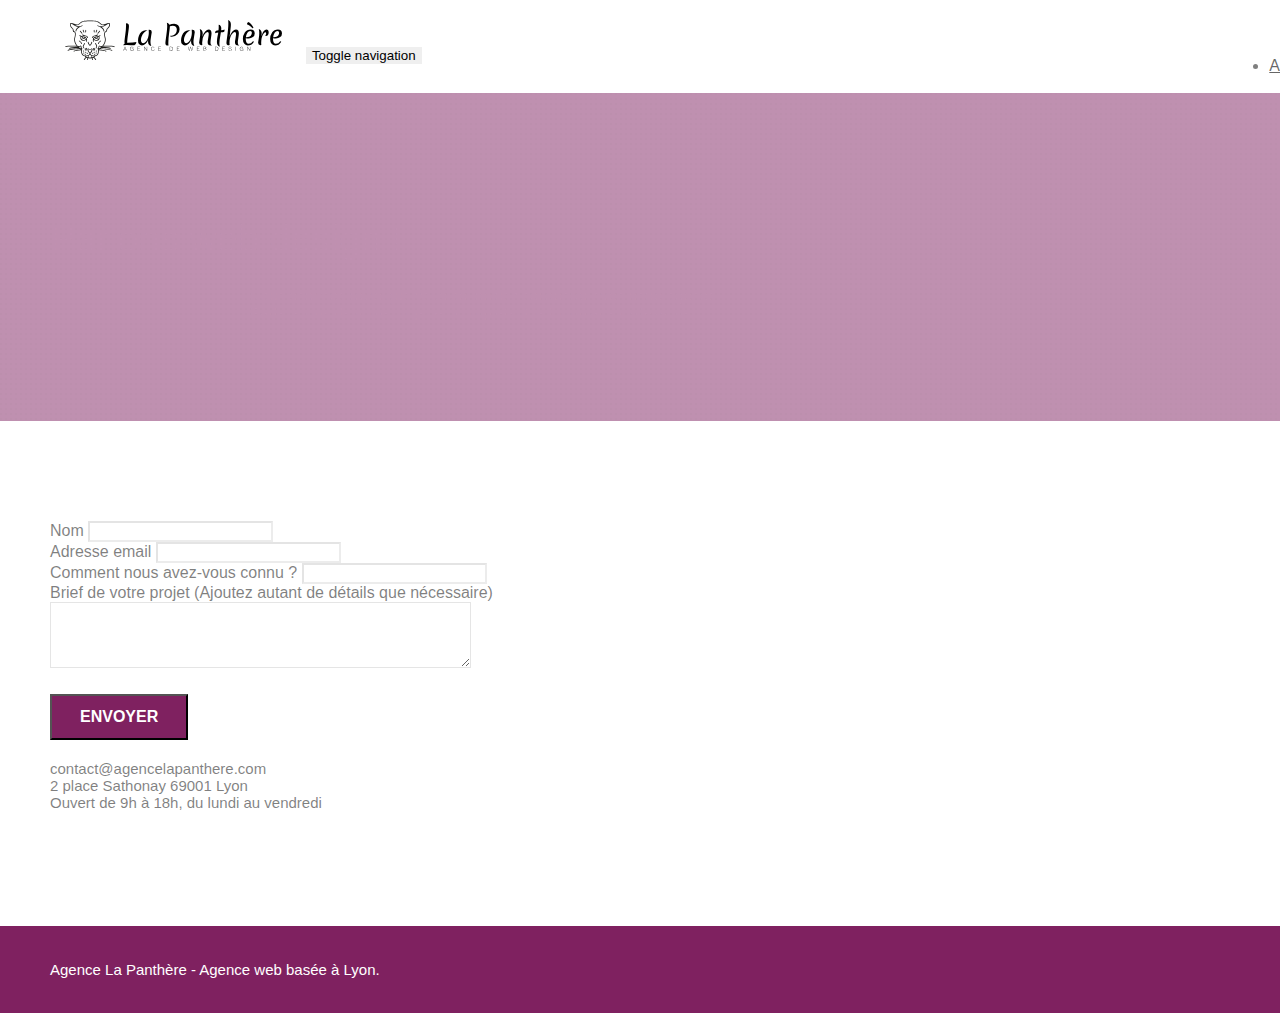
==== contact.html @ 4a020c7c "#10 Nom fichier html page contact non adapté" ====
<!doctype html>
<html lang="Default">
<head>
    <meta charset="utf-8">
    <meta name="keywords" content="">
    <meta name="description" content="">
    <meta name="viewport" content="width=device-width, initial-scale=1.0, viewport-fit=cover">
    <link rel="shortcut icon" type="image/png" href="favicon.jpg">
    
	<link rel="stylesheet" type="text/css" href="./css/bootstrap.min.css">
	<link rel="stylesheet" type="text/css" href="style.css">
	<link rel="stylesheet" type="text/css" href="./css/font-awesome.min.css">
	<link rel="stylesheet" type="text/css" href="./css/et-line.min.css">
	
    
	<script src="./js/jquery-2.1.0.min.js"></script>
	<script src="./js/bootstrap.min.js"></script>
	<script src="./js/blocs.min.js"></script>
	<script src="./js/jqBootstrapValidation.js"></script>
	<script src="./js/formHandler.js"></script>
    <title>Contact - La Panthère</title>

    
<!-- Analytics -->
 
<!-- Analytics END -->
    
</head>
<body>
<!-- Principal conteneur -->
<div class="page-container">
    
<!-- bloc-0 -->
<div class="bloc bgc-white l-bloc " id="bloc-0">
	<div class="container bloc-sm">
		<nav class="navbar row">
			<div class="navbar-header">
				<a class="navbar-brand" href="index.html"><img src="img/agence-la-panthere-monochrome.svg" alt="atlanta web design logo" height="40" /></a>
				<button id="nav-toggle" type="button" class="ui-navbar-toggle navbar-toggle" data-toggle="collapse" data-target=".navbar-1">
					<span class="sr-only">Toggle navigation</span><span class="icon-bar"></span><span class="icon-bar"></span><span class="icon-bar"></span>
				</button>
			</div>
			<div class="collapse navbar-collapse navbar-1 special-dropdown-nav">
				<ul class="site-navigation nav navbar-nav">
					<li>
						<a href="index.html">Accueil</a>
					</li>
					<li>
					</li>
					<li>
						<a href="contact.html">Contact</a>
					</li>
				</ul>
			</div>
		</nav>
	</div>
</div>
<!-- bloc-0 END -->

<!-- bloc-6 -->
<div class="bloc bg-dots-bg bg-repeat bgc-atomic-tangerine d-bloc bloc-bg-texture texture-paper" id="bloc-6">
	<div class="container bloc-lg">
		<div class="row">
			<div class="col-sm-12">
				<h1 class="text-center hero-bloc-text tc-white">
					Parlons web design !
				</h1>
				<p class="text-center mg-lg tc-white tight-width-whitespace">
					Nous sommes ravis que vous souhaitiez collaborer avec notre agence.<br>
					Parlez-nous de votre projet en complétant le formulaire ci-dessous.
				</p>
			</div>
		</div>
	</div>
</div>
<!-- bloc-6 END -->

<!-- bloc-7 -->
<div class="bloc bgc-white l-bloc" id="bloc-7">
	<div class="container bloc-lg">
		<div class="row">
			<div class="col-sm-6">
				<form id="form_1" novalidate success-msg="Your message has been sent." fail-msg="Sorry it seems that our mail server is not responding, Sorry for the inconvenience!">
					<div class="form-group">
						<label>
							Nom
						</label>
						<input id="name" class="form-control" required />
					</div>
					<div class="form-group">
						<label>
							Adresse email
						</label>
						<input id="email" class="form-control" type="email" required />
					</div>
					<div class="form-group">
						<label>
							Comment nous avez-vous connu ?
						</label>
						<input class="form-control" type="email" required id="input_504" />
					</div>
					<div class="form-group">
						<label>
							Brief de votre projet (Ajoutez autant de détails que nécessaire)<br>
						</label><textarea id="message" class="form-control" rows="4" cols="50" required></textarea>
					</div> 
					<button class="bloc-button btn btn-lg btn-block cta-hero btn-atomic-tangerine" type="submit">
						Envoyer
					</button>
				</form>
			</div>
			<div class="col-sm-6">
				<p>
					contact@agencelapanthere.com<br>2 place Sathonay 69001 Lyon<br>Ouvert de 9h à 18h, du lundi au vendredi<br>
				</p>
			</div>
		</div>
	</div>
</div>
<!-- bloc-7 END -->

<!-- ScrollToTop Button -->
<a class="bloc-button btn btn-d scrollToTop" onclick="scrollToTarget('1')"><span class="fa fa-chevron-up"></span></a>
<!-- ScrollToTop Button END-->


<!-- Footer - bloc-8 -->
<div class="bloc bgc-atomic-tangerine d-bloc" id="bloc-8">
	<div class="container bloc-sm">
		<div class="row">
			<div class="col-sm-12">
				<p class="text-center white">
					Agence La Panthère - Agence web basée à Lyon.<br>
				</p>
				<div class="row row-no-gutters social">
					<div class="col-sm-3">
						<div class="text-center">
							<a class="social" href="index.html"><span class="fa fa-twitter icon-md"></span></a>
						</div>
					</div>
					<div class="col-sm-3">
						<div class="text-center">
							<a class="social" href="index.html"><span class="fa fa-facebook icon-md"></span></a>
						</div>
					</div>
					<div class="col-sm-3">
						<div class="text-center">
							<a class="social" href="index.html"><span class="fa fa-dribbble icon-md"></span></a>
						</div>
					</div>
					<div class="col-sm-3">
						<div class="text-center">
							<a class="social" href="index.html"><span class="fa fa-instagram icon-md"></span></a>
						</div>
					</div>
				</div>
			</div>
		</div>
	</div>
</div>
<!-- Footer - bloc-8 END -->

</div>
<!-- Principal conteneur END -->
    

</body>
</html>
---- style.css ----
body {
    margin: 0;
    padding: 0;
    background: #FFF;
    overflow-x: hidden;
    -webkit-font-smoothing: antialiased;
    -moz-osx-font-smoothing: grayscale;
}

a,
button {
    transition: all .3s ease-in-out;
    outline: none!important;
}

a:hover {
    text-decoration: none;
    cursor: pointer;
}

#page-loading-blocs-notifaction {
    position: fixed;
    top: 0;
    bottom: 0;
    width: 100%;
    z-index: 100000;
    background: #FFFFFF url("img/pageload-spinner.gif") no-repeat center center;
}

.bloc {
    width: 100%;
    clear: both;
    background: 50% 50% no-repeat;
    padding: 0 50px;
    -webkit-background-size: cover;
    -moz-background-size: cover;
    -o-background-size: cover;
    background-size: cover;
    position: relative;
}

.bloc .container {
    padding-left: 0;
    padding-right: 0;
}

.bloc-lg {
    padding: 100px 50px;
}

.bloc-md {
    padding: 50px;
}

.bloc-sm {
    padding: 20px 50px;
}

.bg-center,
.bg-l-edge,
.bg-r-edge,
.bg-t-edge,
.bg-b-edge,
.bg-tl-edge,
.bg-bl-edge,
.bg-tr-edge,
.bg-br-edge,
.bg-repeat {
    -webkit-background-size: auto!important;
    -moz-background-size: auto!important;
    -o-background-size: auto!important;
    background-size: auto!important;
}

.bg-repeat {
    background: repeat;
}

.bg-t-edge {
    background: top no-repeat;
}

.bloc-bg-texture::before {
    content: "";
    background-size: 2px 2px;
    position: absolute;
    top: 0;
    bottom: 0;
    left: 0;
    right: 0;
}

.texture-paper::before {
    background-size: 280px 280px;
    background-color: #FFF;
    opacity: 0.5;
}

.b-parallax {
    background-attachment: fixed;
}

.d-bloc {
    color: rgba(255, 255, 255, .7);
}

.d-bloc button:hover {
    color: rgba(255, 255, 255, .9);
}

.d-bloc .icon-round,
.d-bloc .icon-square,
.d-bloc .icon-rounded,
.d-bloc .icon-semi-rounded-a,
.d-bloc .icon-semi-rounded-b {
    border-color: rgba(255, 255, 255, .9);
}

.d-bloc .divider-h span {
    border-color: rgba(255, 255, 255, .2);
}

.d-bloc .a-btn,
.d-bloc .navbar a,
.d-bloc .navbar-brand,
.d-bloc a .icon-sm,
.d-bloc a .icon-md,
.d-bloc a .icon-lg,
.d-bloc a .icon-xl,
.d-bloc h1 a,
.d-bloc h2 a,
.d-bloc h3 a,
.d-bloc h4 a,
.d-bloc h5 a,
.d-bloc h6 a,
.d-bloc p a {
    color: rgba(255, 255, 255, .6);
}

.d-bloc .a-btn:hover,
.d-bloc .navbar a:hover,
.d-bloc .navbar-brand:hover,
.d-bloc a:hover .icon-sm,
.d-bloc a:hover .icon-md,
.d-bloc a:hover .icon-lg,
.d-bloc a:hover .icon-xl,
.d-bloc h1 a:hover,
.d-bloc h2 a:hover,
.d-bloc h3 a:hover,
.d-bloc h4 a:hover,
.d-bloc h5 a:hover,
.d-bloc h6 a:hover,
.d-bloc p a:hover {
    color: rgba(255, 255, 255, 1);
}

.d-bloc .navbar-toggle .icon-bar {
    background: rgba(255, 255, 255, 1);
}

.d-bloc .btn-wire,
.d-bloc .btn-wire:hover {
    color: rgba(255, 255, 255, 1);
    border-color: rgba(255, 255, 255, 1);
}

.d-bloc .panel {
    color: rgba(0, 0, 0, .5);
}

.d-bloc .panel button:hover {
    color: rgba(0, 0, 0, .7);
}

.d-bloc .panel icon {
    border-color: rgba(0, 0, 0, .7);
}

.d-bloc .panel .divider-h span {
    border-color: rgba(0, 0, 0, .1);
}

.d-bloc .panel .a-btn {
    color: rgba(0, 0, 0, .6);
}

.d-bloc .panel .a-btn:hover {
    color: rgba(0, 0, 0, 1);
}

.d-bloc .panel .btn-wire,
.d-bloc .panel .btn-wire:hover {
    color: rgba(0, 0, 0, .7);
    border-color: rgba(0, 0, 0, .3);
}

.d-bloc .panel,
.l-bloc {
    color: rgba(0, 0, 0, .5);
}

.d-bloc .panel button:hover,
.l-bloc button:hover {
    color: rgba(0, 0, 0, .7);
}

.l-bloc .icon-round,
.l-bloc .icon-square,
.l-bloc .icon-rounded,
.l-bloc .icon-semi-rounded-a,
.l-bloc .icon-semi-rounded-b {
    border-color: rgba(0, 0, 0, .7);
}

.d-bloc .panel .divider-h span,
.l-bloc .divider-h span {
    border-color: rgba(0, 0, 0, .1);
}

.d-bloc .panel .a-btn,
.l-bloc .a-btn,
.l-bloc .navbar a,
.l-bloc .navbar-brand,
.l-bloc a .icon-sm,
.l-bloc a .icon-md,
.l-bloc a .icon-lg,
.l-bloc a .icon-xl,
.l-bloc h1 a,
.l-bloc h2 a,
.l-bloc h3 a,
.l-bloc h4 a,
.l-bloc h5 a,
.l-bloc h6 a,
.l-bloc p a {
    color: rgba(0, 0, 0, .6);
}

.d-bloc .panel .a-btn:hover,
.l-bloc .a-btn:hover,
.l-bloc .navbar a:hover,
.l-bloc .navbar-brand:hover,
.l-bloc a:hover .icon-sm,
.l-bloc a:hover .icon-md,
.l-bloc a:hover .icon-lg,
.l-bloc a:hover .icon-xl,
.l-bloc h1 a:hover,
.l-bloc h2 a:hover,
.l-bloc h3 a:hover,
.l-bloc h4 a:hover,
.l-bloc h5 a:hover,
.l-bloc h6 a:hover,
.l-bloc p a:hover {
    color: rgba(0, 0, 0, 1);
}

.l-bloc .navbar-toggle .icon-bar {
    color: rgba(0, 0, 0, .6);
}

.d-bloc .panel .btn-wire,
.d-bloc .panel .btn-wire:hover,
.l-bloc .btn-wire,
.l-bloc .btn-wire:hover {
    color: rgba(0, 0, 0, .7);
    border-color: rgba(0, 0, 0, .3);
}

.voffset {
    margin-top: 30px;
}

.voffset-lg {
    margin-top: 80px;
}

.row-no-gutters {
    margin-right: 0;
    margin-left: 0;
}

.row.row-no-gutters > [class^="col-"],
.row.row-no-gutters > [class*=" col-"] {
    padding-right: 0;
    padding-left: 0;
}

#bloc-1-hero h1 {
    font-size: 32px;
}

.navbar {
    margin-bottom: 0;
    z-index: 1;
}

.navbar-brand {
    height: auto;
    padding: 3px 15px;
    font-size: 25px;
    font-weight: normal;
    font-weight: 600;
    line-height: 44px;
}

.navbar-brand img {
    max-height: 200px;
    margin: 0 5px 0 0;
    display: inline;
}

.navbar-brand img[src$=svg] {
    min-width: 100px;
}

.nav-center .navbar-brand img {
    margin: 0;
}

.navbar .nav {
    padding-top: 2px;
    margin-right: -16px;
    float: right;
    z-index: 1;
}

.nav > li {
    float: left;
    margin-top: 4px;
    font-size: 16px;
}

.navbar-nav .open .dropdown-menu > li > a {
    text-align: inherit;
}

.nav > li a:hover,
.nav > li a:focus {
    background: transparent;
}

.navbar-toggle {
    margin: 10px 10px 0 0;
    border: 0px;
}

.navbar-toggle:hover {
    background: transparent!important;
}

.navbar-toggle .icon-bar {
    background-color: rgba(0, 0, 0, .5);
    width: 26px;
}

.nav-invert .navbar .nav {
    float: left;
}

.nav-invert .navbar-header,
.nav-invert .navbar-brand {
    float: right;
    position: relative;
    z-index: 2;
}

@media (min-width: 768px) {
    .site-navigation {
        position: absolute;
        top: 50%;
        right: 20px;
        transform: translate(0, -50%);
        -webkit-transform: translateY(-50%);
    }
    .nav > li .dropdown-menu a,
    .nav > li .dropdown-menu a:hover {
        color: #484848;
    }
    .nav-invert .site-navigation {
        left: 0;
        right: 0;
    }
    .nav-center {
        text-align: center;
    }
    .nav-center .navbar-header {
        width: 100%;
    }
    .nav-center .navbar-header,
    .nav-center .navbar-brand,
    .nav-center .nav > li {
        float: none;
        display: inline-block;
    }
    .nav-center .site-navigation {
        position: relative;
        width: 100%;
        right: 0;
        margin-right: 0px;
        margin-top: 20px;
    }
    .nav-center.mini-nav .navbar-toggle {
        float: none;
        margin: 10px auto 0;
    }
}

.nav > li > .dropdown a {
    background: none!important;
    display: block;
    padding: 14px 15px;
}

nav .caret {
    margin: 0 5px;
}

.dropdown-menu .dropdown-menu {
    top: -8px;
    left: 100%;
}

.dropdown-menu .dropmenu-flow-right {
    top: 100%;
    left: 0;
    margin-left: -1px;
    border-top-left-radius: 0;
    border-top-right-radius: 0;
}

.dropdown-menu .dropdown span {
    border: 4px solid black;
    border-top-color: transparent;
    border-right-color: transparent;
    border-bottom-color: transparent;
    margin: 6px -5px 0 0!important;
    float: right;
}

.mg-md {
    margin-top: 10px;
    margin-bottom: 20px;
}

.mg-lg {
    margin-top: 10px;
    margin-bottom: 40px;
}

.btn {
    margin: 0 5px 5px 0;
}

.btn.pull-right {
    margin: 0 0 5px 5px;
}

.btn-d,
.btn-d:hover,
.btn-d:focus {
    color: #FFF;
    background: rgba(0, 0, 0, .3);
}

button {
    outline: none!important;
}

.btn-rd {
    border-radius: 40px;
}

.btn-clean {
    border: 1px solid rgba(0, 0, 0, .08);
    border-bottom-color: rgba(0, 0, 0, .1);
    text-shadow: 0 1px 0 rgba(0, 0, 1, .1);
    box-shadow: 0 1px 3px rgba(0, 0, 1, .25), inset 0 1px 0 0 rgba(255, 255, 255, .15);
}

.icon-md {
    font-size: 30px!important;
}

.icon-lg {
    font-size: 60px!important;
}

.sm-shadow {
    text-shadow: 0 1px 2px rgba(0, 0, 0, .3);
}

.panel-sq,
.panel-sq .panel-heading,
.panel-sq .panel-footer {
    border-radius: 0;
}

.panel-rd {
    border-radius: 30px;
}

.panel-rd .panel-heading {
    border-radius: 29px 29px 0 0;
}

.panel-rd .panel-footer {
    border-radius: 0 0 29px 29px;
}

.form-control {
    border-color: rgba(0, 0, 0, .1);
    box-shadow: none;
}

.scrollToTop {
    width: 40px;
    height: 40px;
    position: fixed;
    bottom: 20px;
    right: 20px;
    opacity: 0;
    z-index: 500;
    transition: all .3s ease-in-out;
}

.scrollToTop span {
    margin-top: 6px;
}

.showScrollTop {
    font-size: 14px;
    opacity: 1;
}

a[data-lightbox] {
    position: relative;
    display: block;
    text-align: center;
}

a[data-lightbox]:hover::before {
    content: "+";
    font-family: "HelveticaNeue-Light", "Helvetica Neue Light", "Helvetica Neue", Helvetica, Arial;
    font-size: 32px;
    width: 50px;
    height: 50px;
    margin-left: -25px;
    border-radius: 50%;
    background: rgba(0, 0, 0, .6);
    color: #FFF;
    font-weight: 100;
    z-index: 1;
    position: absolute;
    top: 50%;
    transform: translateY(-50%);
    -webkit-transform: translateY(-50%);
}

a[data-lightbox]:hover img {
    opacity: 0.6;
    -webkit-animation-fill-mode: none;
    animation-fill-mode: none;
}

#lightbox-modal {
    display: flex;
    align-items: center;
}

#lightbox-modal .modal-dialog {
    width: 90%;
    max-width: 900px;
    margin: 0 auto 0;
}

#lightbox-modal .modal-dialog img {
    max-height: 90vh;
    margin: 0 auto;
}

.lightbox-caption {
    padding: 20px;
    color: #FFF;
    background: rgba(0, 0, 0, .5);
    position: absolute;
    left: 15px;
    right: 15px;
    bottom: 5px;
}

.close-lightbox {
    color: #FFF;
    font-size: 30px;
    position: absolute;
    top: 20px;
    right: 20px;
    z-index: 20;
    background: rgba(0, 0, 0, .5);
    border: none;
    line-height: 30px;
    padding: 0 9px 5px;
    opacity: 0.3;
}

.close-lightbox:hover,
.next-lightbox:hover,
.prev-lightbox:hover {
    opacity: 1.0;
    color: #FFF;
}

.next-lightbox,
.prev-lightbox {
    font-size: 20px;
    color: rgba(255, 255, 255, .9);
    background: rgba(0, 0, 0, .5);
    transition: all .2s ease-in-out;
    position: absolute;
    top: 45%;
    z-index: 1;
    opacity: 0.4;
}

.next-lightbox {
    padding: 6px 8px 1px 13px;
    right: 25px;
}

.prev-lightbox {
    padding: 6px 13px 1px 10px;
    left: 25px;
}

.snapshot-lb .modal-body {
    padding-bottom: 45px;
}

.snapshot-lb .lightbox-caption {
    padding: 0;
    color: rgba(0, 0, 0, .5);
    background: none;
}

h1,
h2,
h3,
h4,
h5,
h6,
p,
label,
.btn,
a {
    font-family: "helvetica";
    font-weight: 400;
}

.container {
    max-width: 1000px;
}

.hero-bloc-text {
    font-size: 38px;
}

.hero-bloc-text-sub {
    font-size: 36px;
}

.statement-bloc-text {
    line-height: 26px;
    font-style: italic;
    font-size: 20px;
    text-align: center;
    font-weight: lighter;
    max-width: 520px;
    margin: auto auto auto auto;
}

p {
    font-size: 15px;
}

.tight-width-whitespace {
    max-width: 600px;
    margin: auto auto auto auto;
}

.h1 {
    font-size: 20px;
    font-family: "Open Sans";
}

.cta-hero {
    margin-top: 22px;
    color: #FFFFFF!important;
    text-transform: uppercase;
    padding: 12px 28px 12px 28px;
    font-size: 16px;
    font-weight: 700;
}

.social {
    max-width: 400px;
    margin: auto auto auto auto;
}

h2 {
    font-size: 22px;
    line-height: 1.4em;
}

h3 {
    font-size: 15px;
    text-transform: uppercase;
    font-weight: 700;
    color: #333333!important;
}

.med-width-whitespace {
    max-width: 800px;
    margin: auto auto auto auto;
    box-shadow: 0px 0px 0px #000000;
}

h1 {
    color: #333333!important;
}

h4 {
    color: #333333!important;
}

.icons {
    margin-bottom: 14px;
    margin-top: 24px;
}

.white {
    color: #FFFFFF!important;
}

.portfolio-thumb {
    margin-bottom: 24px;
}

.portfolio-row {
    margin-bottom: 44px;
    margin-top: 50px;
}

.avatar {
    box-shadow: 0px 4px 9px rgba(0, 0, 0, 0.3);
}

.black-background {
    background-color: rgba(165, 147, 99, 0.7);
    padding: 40px 40px 40px 40px;
}

.bold-link {
    font-weight: 900;
    text-decoration: underline!important;
}

.bgc-white {
    background-color: #FFFFFF;
}

.bgc-dark-slate-blue {
    background-color: #364577;
}

.bgc-atomic-tangerine {
    background-color: #7F2160;
}

.tc-white {
    color: #7F2160!important;
}

.btn-atomic-tangerine {
    background: #7F2160;
    color: #FFFFFF!important;
}

.btn-atomic-tangerine:hover {
    background: #7F2160!important;
    color: #FFFFFF!important;
}

.ltc-white {
    color: #FFFFFF!important;
}

.ltc-white:hover {
    color: #cccccc!important;
}

.ltc-atomic-tangerine {
    color: #7F2160!important;
}

.ltc-atomic-tangerine:hover {
    color: #7F2160!important;
}

.icon-dark-slate-blue {
    color: #364577!important;
    border-color: #364577!important;
}

.bg-dots-bg {
    background-image: url("img/dots-bg.png");
}

.bg-lines-h2-bg {
    background-image: url("img/lines-h2-bg.png");
}

.bg-banniere {
    background-image: url("img/agence-la-panthere.jpg") ;
}

.bg-presentation {
    background-image: url("img/image-de-presentation.bmp");
}

@media (max-width: 1024px) {
    .bloc {
        padding-left: 20px;
        padding-right: 20px;
    }
    .bloc.full-width-bloc,
    .bloc-tile-2.full-width-bloc .container,
    .bloc-tile-3.full-width-bloc .container,
    .bloc-tile-4.full-width-bloc .container {
        padding-left: 0;
        padding-right: 0;
    }
}

@media (max-width: 992px) and (min-width: 768px) {
    .navbar .nav {
        max-width: 80%
    }
    .nav-center.navbar .nav {
        max-width: 100%
    }
}

@media only screen and (min-device-width: 768px) and (max-device-width: 1024px) and (orientation: landscape) {
    .b-parallax {
        background-attachment: scroll;
    }
}

@media only screen and (min-device-width: 1024px) and (max-device-width: 1366px) and (-webkit-min-device-pixel-ratio: 1.5) {
    .b-parallax {
        background-attachment: scroll;
    }
}

@media (max-width: 991px) {
    .container {
        width: 100%;
    }
    .b-parallax {
        background-attachment: scroll;
    }
    .page-container,
    #hero-bloc {
        overflow-x: hidden;
        position: relative;
    }
    .bloc {
        padding-left: constant(safe-area-inset-left);
        padding-right: constant(safe-area-inset-right);
    }
    .bloc-group,
    .bloc-group .bloc {
        display: block;
        width: 100%;
    }
    .bloc-fill-screen .fill-bloc-top-edge,
    .bloc-fill-screen .fill-bloc-bottom-edge {
        padding: 0 20px;
        padding-left: constant(safe-area-inset-left);
        padding-right: constant(safe-area-inset-right);
    }
}

@media (max-width: 767px) {
    .page-container {
        overflow-x: hidden;
        position: relative;
    }
    h1,
    h2,
    h3,
    h4,
    h5,
    h6,
    p,
    #disqus_thread {
        padding-left: 10px!important;
        padding-right: 10px!important;
    }
    .b-parallax {
        background-attachment: scroll;
    }
    .navbar .nav {
        padding-top: 0;
        border-top: 1px solid rgba(0, 0, 0, .2);
        float: none!important;
    }
    .navbar.row {
        margin-left: 0;
        margin-right: 0;
    }
    .site-navigation {
        position: inherit;
        transform: none;
        -webkit-transform: none;
        -ms-transform: none;
    }
    .nav > li {
        margin-top: 0;
        border-bottom: 1px solid rgba(0, 0, 0, .1);
        background: rgba(0, 0, 0, .05);
        text-align: left;
        padding-left: 15px;
        width: 100%;
    }
    .nav > li:hover {
        background: rgba(0, 0, 0, .08);
    }
    .dropdown .dropdown a .caret {
        float: none;
        margin: 5px 0 0 10px!important;
        border: 4px solid black;
        border-bottom-color: transparent;
        border-right-color: transparent;
        border-left-color: transparent;
    }
    #hero-bloc .navbar .nav {
        background: rgba(0, 0, 0, .8);
    }
    #hero-bloc .navbar .nav a {
        color: rgba(255, 255, 255, .6);
    }
    .hero {
        padding: 50px 0;
    }
    .hero-nav {
        left: -1px;
        right: -1px;
    }
    .navbar-collapse {
        padding: 0;
        overflow-x: hidden;
        -webkit-box-shadow: none;
        box-shadow: none;
    }
    .navbar-brand img {
        max-height: 40px;
        width: auto;
    }
    .nav-invert .navbar-header {
        float: none;
        width: 100%;
    }
    .nav-invert .navbar-toggle {
        float: left;
        margin-left: 10px;
    }
    .bloc {
        padding-left: 0;
        padding-right: 0;
    }
    .bloc-xxl,
    .bloc-xl,
    .bloc-lg {
        padding: 40px 0;
    }
    .bloc-sm,
    .bloc-md {
        padding-left: 0;
        padding-right: 0;
    }
    .bloc-tile-2 .container,
    .bloc-tile-3 .container,
    .bloc-tile-4 .container,
    .bloc-fill-screen .fill-bloc-top-edge,
    .bloc-fill-screen .fill-bloc-bottom-edge {
        padding-left: 0;
        padding-right: 0;
    }
    .a-block {
        padding: 0 10px;
    }
    .btn-dwn {
        display: none;
    }
    .voffset {
        margin-top: 5px;
    }
    .voffset-md {
        margin-top: 20px;
    }
    .voffset-lg {
        margin-top: 30px;
    }
    form {
        padding: 5px;
    }
    .close-lightbox {
        display: inline-block;
    }
    .blocsapp-device-iphone5 {
        background-size: 216px 425px;
        padding-top: 60px;
        width: 216px;
        height: 425px;
    }
    .blocsapp-device-iphone5 img {
        width: 180px;
        height: 320px;
    }
}

@media (max-width: 400px) {
    .bloc {
        padding-left: 0;
        padding-right: 0;
    }
}

@media (max-width: 767px) {
    .bloc-mob-center-text {
        text-align: center;
    }
}
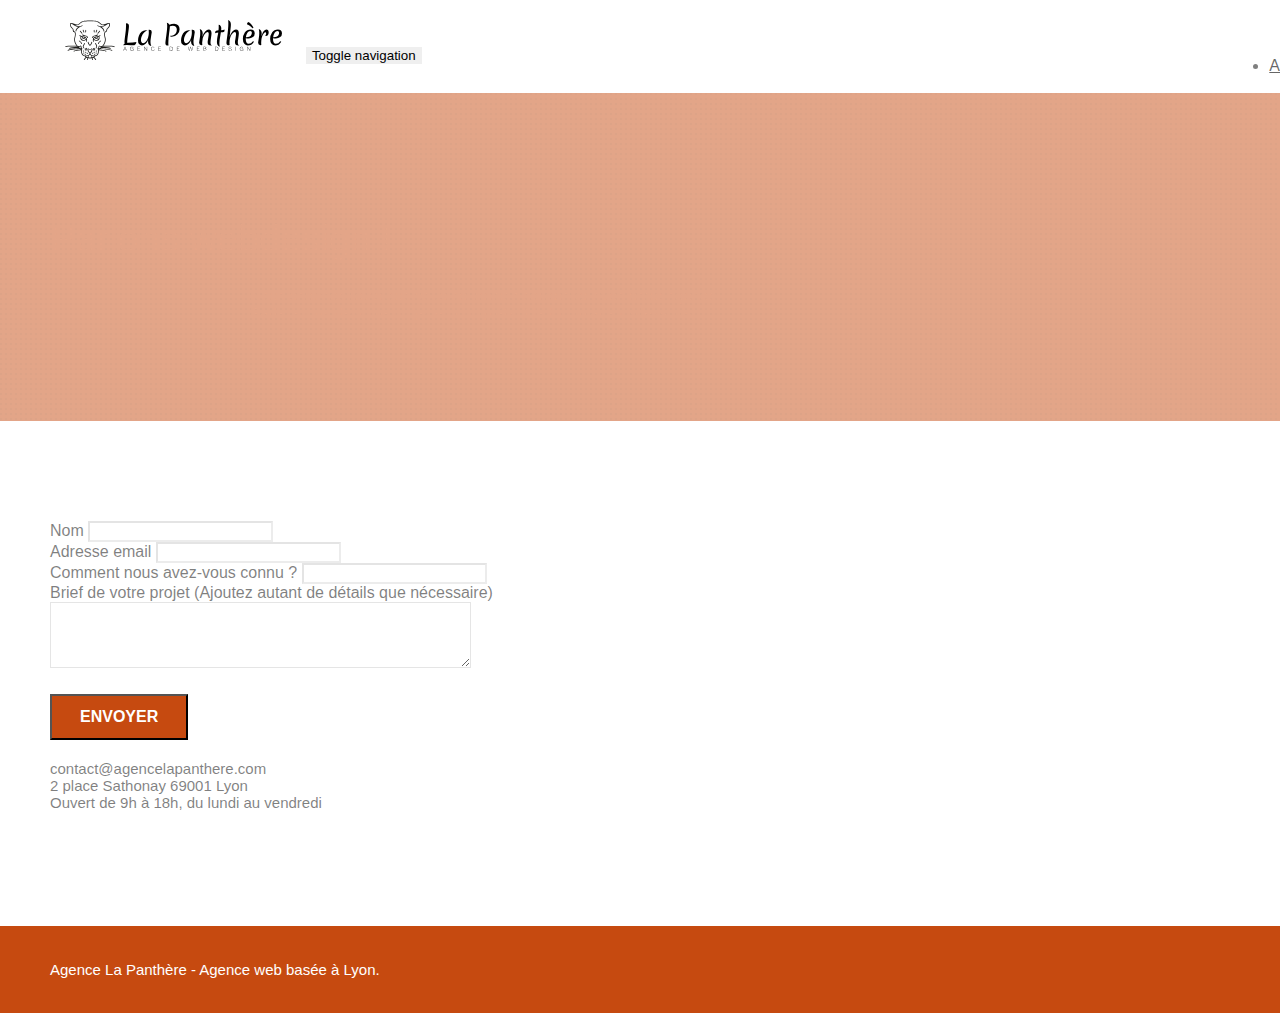
==== commit 5736ad48: "#2.1 Correction : Mots clés pas adaptés" ====
--- a/contact.html
+++ b/contact.html
@@ -35,7 +35,7 @@
 	<div class="container bloc-sm">
 		<nav class="navbar row">
 			<div class="navbar-header">
-				<a class="navbar-brand" href="index.html"><img src="img/agence-la-panthere-monochrome.svg" alt="atlanta web design logo" height="40" /></a>
+				<a class="navbar-brand" href="index.html"><img src="img/agence-la-panthere-monochrome.svg" alt="atlanta webdesign logo" height="40" /></a>
 				<button id="nav-toggle" type="button" class="ui-navbar-toggle navbar-toggle" data-toggle="collapse" data-target=".navbar-1">
 					<span class="sr-only">Toggle navigation</span><span class="icon-bar"></span><span class="icon-bar"></span><span class="icon-bar"></span>
 				</button>
@@ -63,7 +63,7 @@
 		<div class="row">
 			<div class="col-sm-12">
 				<h1 class="text-center hero-bloc-text tc-white">
-					Parlons web design !
+					Parlons webdesign !
 				</h1>
 				<p class="text-center mg-lg tc-white tight-width-whitespace">
 					Nous sommes ravis que vous souhaitiez collaborer avec notre agence.<br>
--- a/style.css
+++ b/style.css
@@ -771,20 +771,20 @@
 }
 
 .bgc-atomic-tangerine {
-    background-color: #7F2160;
+    background-color: #C64A10;
 }
 
 .tc-white {
-    color: #7F2160!important;
+    color: #C64A10!important;
 }
 
 .btn-atomic-tangerine {
-    background: #7F2160;
+    background: #C64A10;
     color: #FFFFFF!important;
 }
 
 .btn-atomic-tangerine:hover {
-    background: #7F2160!important;
+    background: #C64A10!important;
     color: #FFFFFF!important;
 }
 
@@ -797,11 +797,11 @@
 }
 
 .ltc-atomic-tangerine {
-    color: #7F2160!important;
+    color: #C64A10!important;
 }
 
 .ltc-atomic-tangerine:hover {
-    color: #7F2160!important;
+    color: #C64A10!important;
 }
 
 .icon-dark-slate-blue {
@@ -822,7 +822,7 @@
 }
 
 .bg-presentation {
-    background-image: url("img/image-de-presentation.bmp");
+    background-image: url("img/image-de-presentation.jpg");
 }
 
 @media (max-width: 1024px) {
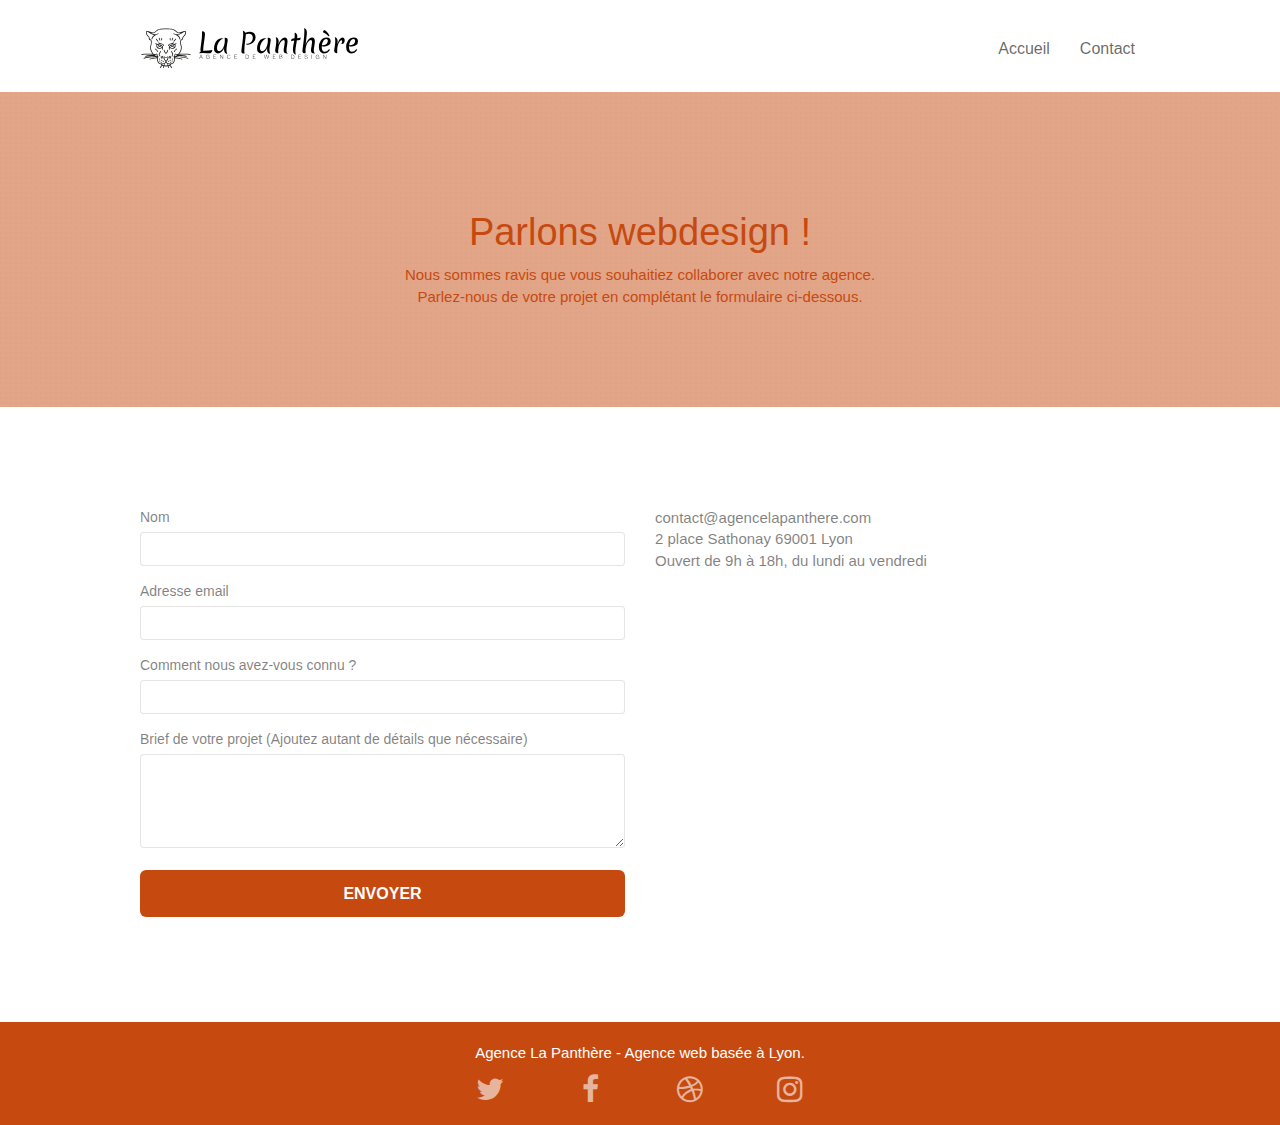
==== commit a026a3cf: "Corrections après soutenance" ====
--- a/contact.html
+++ b/contact.html
@@ -1,168 +1,210 @@
 <!doctype html>
-<html lang="Default">
+<html lang="fr">
+
 <head>
-    <meta charset="utf-8">
-    <meta name="keywords" content="">
-    <meta name="description" content="">
-    <meta name="viewport" content="width=device-width, initial-scale=1.0, viewport-fit=cover">
-    <link rel="shortcut icon" type="image/png" href="favicon.jpg">
-    
-	<link rel="stylesheet" type="text/css" href="./css/bootstrap.min.css">
+	<meta charset="utf-8">
+	<meta name="keywords" content="">
+	<meta name="description" content="">
+	<meta name="viewport" content="width=device-width, initial-scale=1.0, viewport-fit=cover">
+	<link rel="shortcut icon" type="image/png" href="favicon.jpg">
+
+	<link rel="stylesheet" type="text/css" href="./css/bootstrap.css">
 	<link rel="stylesheet" type="text/css" href="style.css">
-	<link rel="stylesheet" type="text/css" href="./css/font-awesome.min.css">
-	<link rel="stylesheet" type="text/css" href="./css/et-line.min.css">
-	
-    
+	<link rel="stylesheet" type="text/css" href="./css/font-awesome.css">
+	<link rel="stylesheet" type="text/css" href="./css/et-line.css">
+
+
 	<script src="./js/jquery-2.1.0.min.js"></script>
 	<script src="./js/bootstrap.min.js"></script>
 	<script src="./js/blocs.min.js"></script>
 	<script src="./js/jqBootstrapValidation.js"></script>
 	<script src="./js/formHandler.js"></script>
-    <title>Contact - La Panthère</title>
-
-    
-<!-- Analytics -->
- 
-<!-- Analytics END -->
-    
+	<title>Contact - La Panthère</title>
+
+
+	<!-- Analytics -->
+
+	<!-- Analytics END -->
+
 </head>
+
 <body>
-<!-- Principal conteneur -->
-<div class="page-container">
-    
-<!-- bloc-0 -->
-<div class="bloc bgc-white l-bloc " id="bloc-0">
-	<div class="container bloc-sm">
-		<nav class="navbar row">
-			<div class="navbar-header">
-				<a class="navbar-brand" href="index.html"><img src="img/agence-la-panthere-monochrome.svg" alt="atlanta webdesign logo" height="40" /></a>
-				<button id="nav-toggle" type="button" class="ui-navbar-toggle navbar-toggle" data-toggle="collapse" data-target=".navbar-1">
-					<span class="sr-only">Toggle navigation</span><span class="icon-bar"></span><span class="icon-bar"></span><span class="icon-bar"></span>
-				</button>
-			</div>
-			<div class="collapse navbar-collapse navbar-1 special-dropdown-nav">
-				<ul class="site-navigation nav navbar-nav">
-					<li>
-						<a href="index.html">Accueil</a>
-					</li>
-					<li>
-					</li>
-					<li>
-						<a href="contact.html">Contact</a>
-					</li>
-				</ul>
-			</div>
-		</nav>
+	<!-- Principal conteneur -->
+	<div class="page-container">
+
+		<!-- bloc-0 -->
+		<div class="bloc bgc-white l-bloc " id="bloc-0">
+			<div class="container bloc-sm">
+				<nav class="navbar row">
+					<div class="navbar-header">
+						<a class="navbar-brand" href="index.html"><img src="img/agence-la-panthere-monochrome.svg"
+								alt="atlanta webdesign logo" height="40" /></a>
+						<button id="nav-toggle" type="button" class="ui-navbar-toggle navbar-toggle"
+							data-toggle="collapse" data-target=".navbar-1">
+							<span class="sr-only">Toggle navigation</span><span class="icon-bar"></span><span
+								class="icon-bar"></span><span class="icon-bar"></span>
+						</button>
+					</div>
+					<div class="collapse navbar-collapse navbar-1 special-dropdown-nav">
+						<ul class="site-navigation nav navbar-nav">
+							<li>
+								<a href="index.html">Accueil</a>
+							</li>
+							<li>
+							</li>
+							<li>
+								<a href="contact.html">Contact</a>
+							</li>
+						</ul>
+					</div>
+				</nav>
+				<!-- <nav class="navbar row">
+					<div class="navbar-header">
+						<div class="keywords" style="color:#cccccc;font-size:1px;">Entreprise webdesign Lyon, stratégie
+							web,
+							webdesign, illustrations, design de site web, site web, web, internet, site internet, site
+						</div>
+						<a class="navbar-brand" href="index.html"><img src="img/agence-la-panthere-monochrome.svg"
+								alt="Lyon webdesign logo agence web meilleure agence" height="40" /></a>
+						<div class="keywords" style="color:#cccccc;font-size:1px;">entreprise webdesign Lyon, stratégie
+							web,
+							webdesign, illustrations, design de site web, site web, web, internet, site internet, site
+						</div>
+						<button id="nav-toggle" type="button" class="ui-navbar-toggle navbar-toggle"
+							data-toggle="collapse" data-target=".navbar-1">
+							<span class="sr-only">Toggle navigation</span><span class="icon-bar"></span><span
+								class="icon-bar"></span><span class="icon-bar"></span>
+						</button>
+					</div>
+					<div class="collapse navbar-collapse navbar-1 special-dropdown-nav">
+						<ul class="site-navigation nav navbar-nav">
+							<li>
+								<a href="index.html">Accueil</a>
+							</li>
+							<li>
+							</li>
+							<li>
+								<a href="contact.html">Contact</a>
+							</li>
+						</ul>
+					</div>
+				</nav> -->
+			</div>
+		</div>
+		<!-- bloc-0 END -->
+
+		<!-- bloc-6 -->
+		<div class="bloc bg-dots-bg bg-repeat bgc-atomic-tangerine d-bloc bloc-bg-texture texture-paper" id="bloc-6">
+			<div class="container bloc-lg">
+				<div class="row">
+					<div class="col-sm-12">
+						<h1 class="text-center hero-bloc-text tc-white">
+							Parlons webdesign !
+						</h1>
+						<p class="text-center mg-lg tc-white tight-width-whitespace">
+							Nous sommes ravis que vous souhaitiez collaborer avec notre agence.<br>
+							Parlez-nous de votre projet en complétant le formulaire ci-dessous.
+						</p>
+					</div>
+				</div>
+			</div>
+		</div>
+		<!-- bloc-6 END -->
+
+		<!-- bloc-7 -->
+		<div class="bloc bgc-white l-bloc" id="bloc-7">
+			<div class="container bloc-lg">
+				<div class="row">
+					<div class="col-sm-6">
+						<form id="form_1" novalidate>
+							<div class="form-group">
+								<label>
+									Nom
+								</label>
+								<input id="name" class="form-control" required />
+							</div>
+							<div class="form-group">
+								<label>
+									Adresse email
+								</label>
+								<input id="email" class="form-control" type="email" required />
+							</div>
+							<div class="form-group">
+								<label>
+									Comment nous avez-vous connu ?
+								</label>
+								<input class="form-control" type="email" required id="input_504" />
+							</div>
+							<div class="form-group">
+								<label>
+									Brief de votre projet (Ajoutez autant de détails que nécessaire)<br>
+								</label><textarea id="message" class="form-control" rows="4" cols="50"
+									required></textarea>
+							</div>
+							<button class="bloc-button btn btn-lg btn-block cta-hero btn-atomic-tangerine"
+								type="submit">
+								Envoyer
+							</button>
+						</form>
+					</div>
+					<div class="col-sm-6">
+						<p>
+							contact@agencelapanthere.com<br>2 place Sathonay 69001 Lyon<br>Ouvert de 9h à 18h, du lundi
+							au vendredi<br>
+						</p>
+					</div>
+				</div>
+			</div>
+		</div>
+		<!-- bloc-7 END -->
+
+		<!-- ScrollToTop Button -->
+		<a class="bloc-button btn btn-d scrollToTop" onclick="scrollToTarget('1')"><span
+				class="fa fa-chevron-up"></span></a>
+		<!-- ScrollToTop Button END-->
+
+
+		<!-- Footer - bloc-8 -->
+		<div class="bloc bgc-atomic-tangerine d-bloc" id="bloc-8">
+			<div class="container bloc-sm">
+				<div class="row">
+					<div class="col-sm-12">
+						<p class="text-center white">
+							Agence La Panthère - Agence web basée à Lyon.<br>
+						</p>
+						<div class="row row-no-gutters social">
+							<div class="col-sm-3">
+								<div class="text-center">
+									<a class="social" href="index.html"><span class="fa fa-twitter icon-md"></span></a>
+								</div>
+							</div>
+							<div class="col-sm-3">
+								<div class="text-center">
+									<a class="social" href="index.html"><span class="fa fa-facebook icon-md"></span></a>
+								</div>
+							</div>
+							<div class="col-sm-3">
+								<div class="text-center">
+									<a class="social" href="index.html"><span class="fa fa-dribbble icon-md"></span></a>
+								</div>
+							</div>
+							<div class="col-sm-3">
+								<div class="text-center">
+									<a class="social" href="index.html"><span
+											class="fa fa-instagram icon-md"></span></a>
+								</div>
+							</div>
+						</div>
+					</div>
+				</div>
+			</div>
+		</div>
+		<!-- Footer - bloc-8 END -->
+
 	</div>
-</div>
-<!-- bloc-0 END -->
-
-<!-- bloc-6 -->
-<div class="bloc bg-dots-bg bg-repeat bgc-atomic-tangerine d-bloc bloc-bg-texture texture-paper" id="bloc-6">
-	<div class="container bloc-lg">
-		<div class="row">
-			<div class="col-sm-12">
-				<h1 class="text-center hero-bloc-text tc-white">
-					Parlons webdesign !
-				</h1>
-				<p class="text-center mg-lg tc-white tight-width-whitespace">
-					Nous sommes ravis que vous souhaitiez collaborer avec notre agence.<br>
-					Parlez-nous de votre projet en complétant le formulaire ci-dessous.
-				</p>
-			</div>
-		</div>
-	</div>
-</div>
-<!-- bloc-6 END -->
-
-<!-- bloc-7 -->
-<div class="bloc bgc-white l-bloc" id="bloc-7">
-	<div class="container bloc-lg">
-		<div class="row">
-			<div class="col-sm-6">
-				<form id="form_1" novalidate success-msg="Your message has been sent." fail-msg="Sorry it seems that our mail server is not responding, Sorry for the inconvenience!">
-					<div class="form-group">
-						<label>
-							Nom
-						</label>
-						<input id="name" class="form-control" required />
-					</div>
-					<div class="form-group">
-						<label>
-							Adresse email
-						</label>
-						<input id="email" class="form-control" type="email" required />
-					</div>
-					<div class="form-group">
-						<label>
-							Comment nous avez-vous connu ?
-						</label>
-						<input class="form-control" type="email" required id="input_504" />
-					</div>
-					<div class="form-group">
-						<label>
-							Brief de votre projet (Ajoutez autant de détails que nécessaire)<br>
-						</label><textarea id="message" class="form-control" rows="4" cols="50" required></textarea>
-					</div> 
-					<button class="bloc-button btn btn-lg btn-block cta-hero btn-atomic-tangerine" type="submit">
-						Envoyer
-					</button>
-				</form>
-			</div>
-			<div class="col-sm-6">
-				<p>
-					contact@agencelapanthere.com<br>2 place Sathonay 69001 Lyon<br>Ouvert de 9h à 18h, du lundi au vendredi<br>
-				</p>
-			</div>
-		</div>
-	</div>
-</div>
-<!-- bloc-7 END -->
-
-<!-- ScrollToTop Button -->
-<a class="bloc-button btn btn-d scrollToTop" onclick="scrollToTarget('1')"><span class="fa fa-chevron-up"></span></a>
-<!-- ScrollToTop Button END-->
-
-
-<!-- Footer - bloc-8 -->
-<div class="bloc bgc-atomic-tangerine d-bloc" id="bloc-8">
-	<div class="container bloc-sm">
-		<div class="row">
-			<div class="col-sm-12">
-				<p class="text-center white">
-					Agence La Panthère - Agence web basée à Lyon.<br>
-				</p>
-				<div class="row row-no-gutters social">
-					<div class="col-sm-3">
-						<div class="text-center">
-							<a class="social" href="index.html"><span class="fa fa-twitter icon-md"></span></a>
-						</div>
-					</div>
-					<div class="col-sm-3">
-						<div class="text-center">
-							<a class="social" href="index.html"><span class="fa fa-facebook icon-md"></span></a>
-						</div>
-					</div>
-					<div class="col-sm-3">
-						<div class="text-center">
-							<a class="social" href="index.html"><span class="fa fa-dribbble icon-md"></span></a>
-						</div>
-					</div>
-					<div class="col-sm-3">
-						<div class="text-center">
-							<a class="social" href="index.html"><span class="fa fa-instagram icon-md"></span></a>
-						</div>
-					</div>
-				</div>
-			</div>
-		</div>
-	</div>
-</div>
-<!-- Footer - bloc-8 END -->
-
-</div>
-<!-- Principal conteneur END -->
-    
+	<!-- Principal conteneur END -->
+
 
 </body>
-</html>
+
+</html>--- a/style.css
+++ b/style.css
@@ -848,13 +848,13 @@
     }
 }
 
-@media only screen and (min-device-width: 768px) and (max-device-width: 1024px) and (orientation: landscape) {
+@media only screen and (min-width: 768px) and (max-width: 1024px) and (orientation: landscape) {
     .b-parallax {
         background-attachment: scroll;
     }
 }
 
-@media only screen and (min-device-width: 1024px) and (max-device-width: 1366px) and (-webkit-min-device-pixel-ratio: 1.5) {
+@media only screen and (min-width: 1024px) and (max-width: 1366px) and (-webkit-min-device-pixel-ratio: 1.5) {
     .b-parallax {
         background-attachment: scroll;
     }
@@ -872,10 +872,6 @@
         overflow-x: hidden;
         position: relative;
     }
-    .bloc {
-        padding-left: constant(safe-area-inset-left);
-        padding-right: constant(safe-area-inset-right);
-    }
     .bloc-group,
     .bloc-group .bloc {
         display: block;
@@ -884,8 +880,6 @@
     .bloc-fill-screen .fill-bloc-top-edge,
     .bloc-fill-screen .fill-bloc-bottom-edge {
         padding: 0 20px;
-        padding-left: constant(safe-area-inset-left);
-        padding-right: constant(safe-area-inset-right);
     }
 }
 
--- a/css/et-line.css
+++ b/css/et-line.css
@@ -0,0 +1,519 @@
+@font-face {
+    font-family: et-line;
+    src: url(../fonts/et-line.eot);
+    src: url(../fonts/et-line.eot?#iefix) format('embedded-opentype'), url(../fonts/et-line.woff) format('woff'), url(../fonts/et-line.ttf) format('truetype'), url(../fonts/et-line.svg#et-line) format('svg');
+    font-weight: 400;
+    font-style: normal
+}
+
+.et-icon-adjustments,
+.et-icon-alarmclock,
+.et-icon-anchor,
+.et-icon-aperture,
+.et-icon-attachment,
+.et-icon-bargraph,
+.et-icon-basket,
+.et-icon-beaker,
+.et-icon-bike,
+.et-icon-book-open,
+.et-icon-briefcase,
+.et-icon-browser,
+.et-icon-calendar,
+.et-icon-camera,
+.et-icon-caution,
+.et-icon-chat,
+.et-icon-circle-compass,
+.et-icon-clipboard,
+.et-icon-clock,
+.et-icon-cloud,
+.et-icon-compass,
+.et-icon-desktop,
+.et-icon-dial,
+.et-icon-document,
+.et-icon-documents,
+.et-icon-download,
+.et-icon-dribbble,
+.et-icon-edit,
+.et-icon-envelope,
+.et-icon-expand,
+.et-icon-facebook,
+.et-icon-flag,
+.et-icon-focus,
+.et-icon-gears,
+.et-icon-genius,
+.et-icon-gift,
+.et-icon-global,
+.et-icon-globe,
+.et-icon-googleplus,
+.et-icon-grid,
+.et-icon-happy,
+.et-icon-hazardous,
+.et-icon-heart,
+.et-icon-hotairballoon,
+.et-icon-hourglass,
+.et-icon-key,
+.et-icon-laptop,
+.et-icon-layers,
+.et-icon-lifesaver,
+.et-icon-lightbulb,
+.et-icon-linegraph,
+.et-icon-linkedin,
+.et-icon-lock,
+.et-icon-magnifying-glass,
+.et-icon-map,
+.et-icon-map-pin,
+.et-icon-megaphone,
+.et-icon-mic,
+.et-icon-mobile,
+.et-icon-newspaper,
+.et-icon-notebook,
+.et-icon-paintbrush,
+.et-icon-paperclip,
+.et-icon-pencil,
+.et-icon-phone,
+.et-icon-picture,
+.et-icon-pictures,
+.et-icon-piechart,
+.et-icon-presentation,
+.et-icon-pricetags,
+.et-icon-printer,
+.et-icon-profile-female,
+.et-icon-profile-male,
+.et-icon-puzzle,
+.et-icon-quote,
+.et-icon-recycle,
+.et-icon-refresh,
+.et-icon-ribbon,
+.et-icon-rss,
+.et-icon-sad,
+.et-icon-scissors,
+.et-icon-scope,
+.et-icon-search,
+.et-icon-shield,
+.et-icon-speedometer,
+.et-icon-strategy,
+.et-icon-streetsign,
+.et-icon-tablet,
+.et-icon-target,
+.et-icon-telescope,
+.et-icon-toolbox,
+.et-icon-tools,
+.et-icon-tools-2,
+.et-icon-trophy,
+.et-icon-tumblr,
+.et-icon-twitter,
+.et-icon-upload,
+.et-icon-video,
+.et-icon-wallet,
+.et-icon-wine {
+    font-family: et-line;
+    speak: none;
+    font-style: normal;
+    font-weight: 400;
+    font-variant: normal;
+    text-transform: none;
+    line-height: 1;
+    -webkit-font-smoothing: antialiased;
+    -moz-osx-font-smoothing: grayscale;
+    display: inline-block
+}
+
+.et-icon-mobile:before {
+    content: "\e000"
+}
+
+.et-icon-laptop:before {
+    content: "\e001"
+}
+
+.et-icon-desktop:before {
+    content: "\e002"
+}
+
+.et-icon-tablet:before {
+    content: "\e003"
+}
+
+.et-icon-phone:before {
+    content: "\e004"
+}
+
+.et-icon-document:before {
+    content: "\e005"
+}
+
+.et-icon-documents:before {
+    content: "\e006"
+}
+
+.et-icon-search:before {
+    content: "\e007"
+}
+
+.et-icon-clipboard:before {
+    content: "\e008"
+}
+
+.et-icon-newspaper:before {
+    content: "\e009"
+}
+
+.et-icon-notebook:before {
+    content: "\e00a"
+}
+
+.et-icon-book-open:before {
+    content: "\e00b"
+}
+
+.et-icon-browser:before {
+    content: "\e00c"
+}
+
+.et-icon-calendar:before {
+    content: "\e00d"
+}
+
+.et-icon-presentation:before {
+    content: "\e00e"
+}
+
+.et-icon-picture:before {
+    content: "\e00f"
+}
+
+.et-icon-pictures:before {
+    content: "\e010"
+}
+
+.et-icon-video:before {
+    content: "\e011"
+}
+
+.et-icon-camera:before {
+    content: "\e012"
+}
+
+.et-icon-printer:before {
+    content: "\e013"
+}
+
+.et-icon-toolbox:before {
+    content: "\e014"
+}
+
+.et-icon-briefcase:before {
+    content: "\e015"
+}
+
+.et-icon-wallet:before {
+    content: "\e016"
+}
+
+.et-icon-gift:before {
+    content: "\e017"
+}
+
+.et-icon-bargraph:before {
+    content: "\e018"
+}
+
+.et-icon-grid:before {
+    content: "\e019"
+}
+
+.et-icon-expand:before {
+    content: "\e01a"
+}
+
+.et-icon-focus:before {
+    content: "\e01b"
+}
+
+.et-icon-edit:before {
+    content: "\e01c"
+}
+
+.et-icon-adjustments:before {
+    content: "\e01d"
+}
+
+.et-icon-ribbon:before {
+    content: "\e01e"
+}
+
+.et-icon-hourglass:before {
+    content: "\e01f"
+}
+
+.et-icon-lock:before {
+    content: "\e020"
+}
+
+.et-icon-megaphone:before {
+    content: "\e021"
+}
+
+.et-icon-shield:before {
+    content: "\e022"
+}
+
+.et-icon-trophy:before {
+    content: "\e023"
+}
+
+.et-icon-flag:before {
+    content: "\e024"
+}
+
+.et-icon-map:before {
+    content: "\e025"
+}
+
+.et-icon-puzzle:before {
+    content: "\e026"
+}
+
+.et-icon-basket:before {
+    content: "\e027"
+}
+
+.et-icon-envelope:before {
+    content: "\e028"
+}
+
+.et-icon-streetsign:before {
+    content: "\e029"
+}
+
+.et-icon-telescope:before {
+    content: "\e02a"
+}
+
+.et-icon-gears:before {
+    content: "\e02b"
+}
+
+.et-icon-key:before {
+    content: "\e02c"
+}
+
+.et-icon-paperclip:before {
+    content: "\e02d"
+}
+
+.et-icon-attachment:before {
+    content: "\e02e"
+}
+
+.et-icon-pricetags:before {
+    content: "\e02f"
+}
+
+.et-icon-lightbulb:before {
+    content: "\e030"
+}
+
+.et-icon-layers:before {
+    content: "\e031"
+}
+
+.et-icon-pencil:before {
+    content: "\e032"
+}
+
+.et-icon-tools:before {
+    content: "\e033"
+}
+
+.et-icon-tools-2:before {
+    content: "\e034"
+}
+
+.et-icon-scissors:before {
+    content: "\e035"
+}
+
+.et-icon-paintbrush:before {
+    content: "\e036"
+}
+
+.et-icon-magnifying-glass:before {
+    content: "\e037"
+}
+
+.et-icon-circle-compass:before {
+    content: "\e038"
+}
+
+.et-icon-linegraph:before {
+    content: "\e039"
+}
+
+.et-icon-mic:before {
+    content: "\e03a"
+}
+
+.et-icon-strategy:before {
+    content: "\e03b"
+}
+
+.et-icon-beaker:before {
+    content: "\e03c"
+}
+
+.et-icon-caution:before {
+    content: "\e03d"
+}
+
+.et-icon-recycle:before {
+    content: "\e03e"
+}
+
+.et-icon-anchor:before {
+    content: "\e03f"
+}
+
+.et-icon-profile-male:before {
+    content: "\e040"
+}
+
+.et-icon-profile-female:before {
+    content: "\e041"
+}
+
+.et-icon-bike:before {
+    content: "\e042"
+}
+
+.et-icon-wine:before {
+    content: "\e043"
+}
+
+.et-icon-hotairballoon:before {
+    content: "\e044"
+}
+
+.et-icon-globe:before {
+    content: "\e045"
+}
+
+.et-icon-genius:before {
+    content: "\e046"
+}
+
+.et-icon-map-pin:before {
+    content: "\e047"
+}
+
+.et-icon-dial:before {
+    content: "\e048"
+}
+
+.et-icon-chat:before {
+    content: "\e049"
+}
+
+.et-icon-heart:before {
+    content: "\e04a"
+}
+
+.et-icon-cloud:before {
+    content: "\e04b"
+}
+
+.et-icon-upload:before {
+    content: "\e04c"
+}
+
+.et-icon-download:before {
+    content: "\e04d"
+}
+
+.et-icon-target:before {
+    content: "\e04e"
+}
+
+.et-icon-hazardous:before {
+    content: "\e04f"
+}
+
+.et-icon-piechart:before {
+    content: "\e050"
+}
+
+.et-icon-speedometer:before {
+    content: "\e051"
+}
+
+.et-icon-global:before {
+    content: "\e052"
+}
+
+.et-icon-compass:before {
+    content: "\e053"
+}
+
+.et-icon-lifesaver:before {
+    content: "\e054"
+}
+
+.et-icon-clock:before {
+    content: "\e055"
+}
+
+.et-icon-aperture:before {
+    content: "\e056"
+}
+
+.et-icon-quote:before {
+    content: "\e057"
+}
+
+.et-icon-scope:before {
+    content: "\e058"
+}
+
+.et-icon-alarmclock:before {
+    content: "\e059"
+}
+
+.et-icon-refresh:before {
+    content: "\e05a"
+}
+
+.et-icon-happy:before {
+    content: "\e05b"
+}
+
+.et-icon-sad:before {
+    content: "\e05c"
+}
+
+.et-icon-facebook:before {
+    content: "\e05d"
+}
+
+.et-icon-twitter:before {
+    content: "\e05e"
+}
+
+.et-icon-googleplus:before {
+    content: "\e05f"
+}
+
+.et-icon-rss:before {
+    content: "\e060"
+}
+
+.et-icon-tumblr:before {
+    content: "\e061"
+}
+
+.et-icon-linkedin:before {
+    content: "\e062"
+}
+
+.et-icon-dribbble:before {
+    content: "\e063"
+}